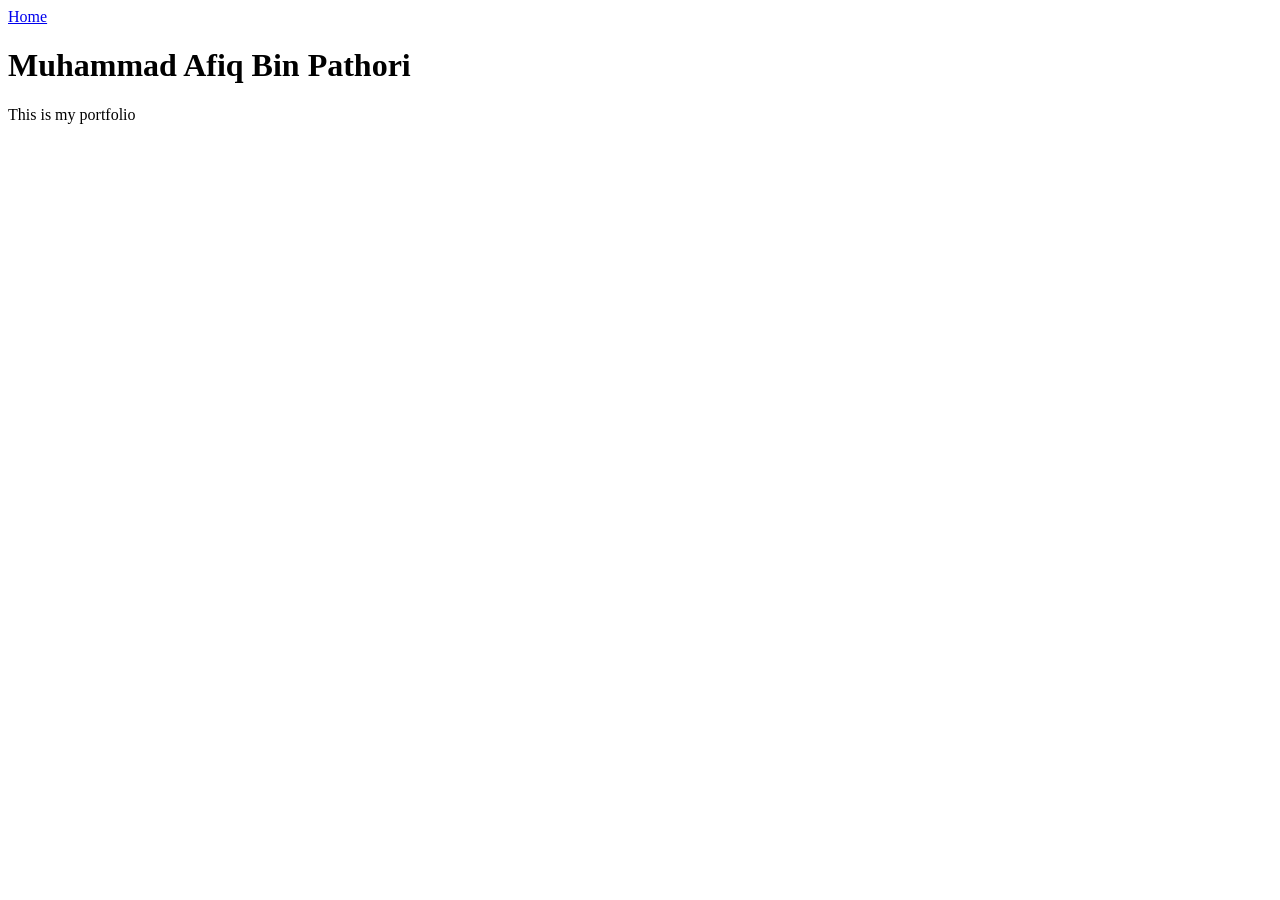
==== index.html @ 28c11ec2 "Slapping on navbar" ====
<!DOCTYPE html>
<html>
<body>
<div id="nav-placeholder"></div>

<h1>Muhammad Afiq Bin Pathori</h1>
<p>This is my portfolio</p>

	<iframe width="560" height="315" 
        src="https://www.youtube.com/embed/2Ufv7Fdk_g4" 
        title="YouTube video player" 
        frameborder="0" 
        allow="accelerometer; autoplay; clipboard-write; encrypted-media; gyroscope; picture-in-picture; web-share" 
        allowfullscreen>
    </iframe>
	
	
	<script>
    fetch('navbar.html')
        .then(response => response.text())
        .then(data => {
            document.getElementById('nav-placeholder').innerHTML = data;
            
            // Optional: Automatically highlight the current page link
            const currentPage = window.location.pathname.split("/").pop() || "index.html";
            const links = document.querySelectorAll('.island-nav a');
            links.forEach(link => {
                if (link.getAttribute('href') === currentPage) {
                    link.classList.add('active');
                }
            });
        });
	</script>

</body>
</html>
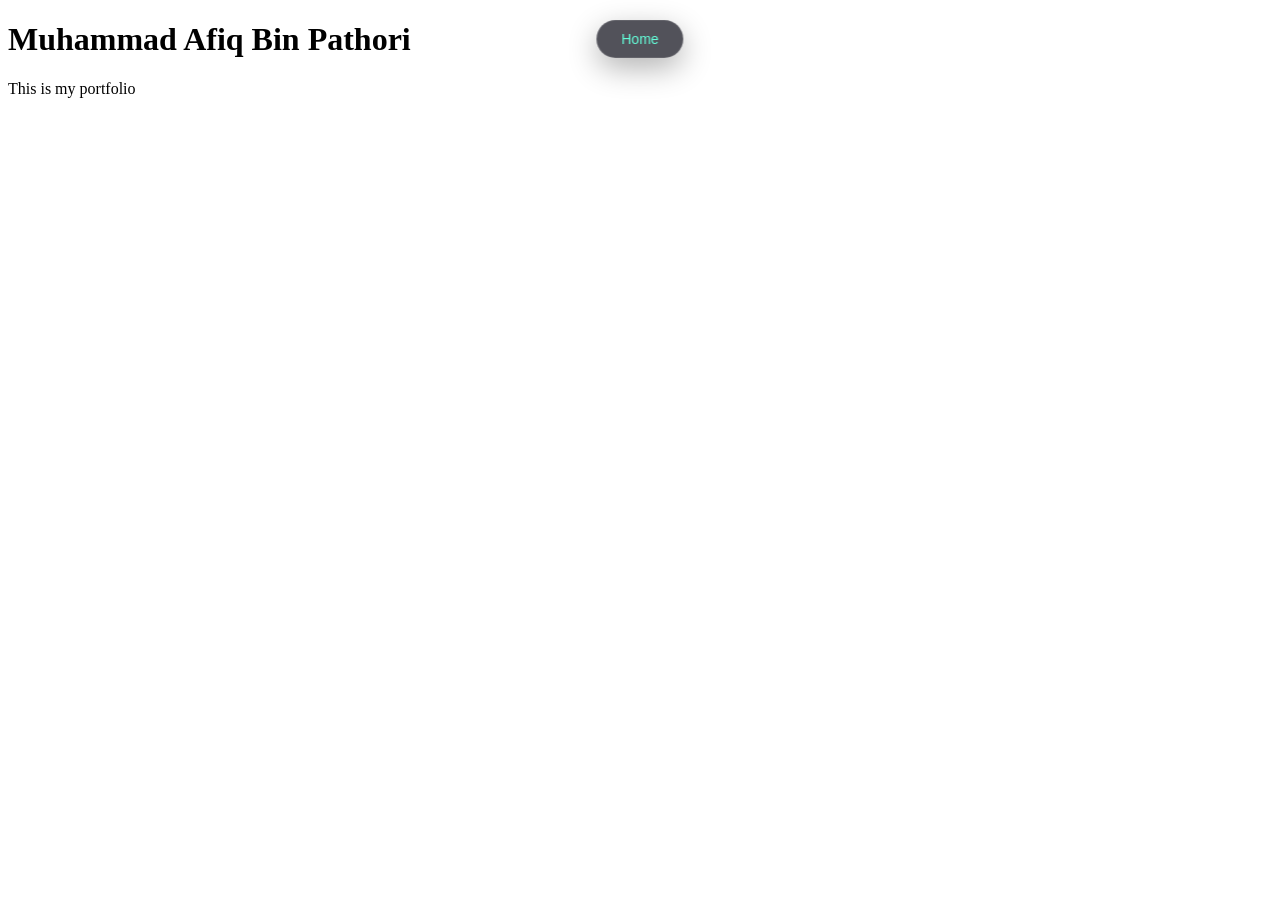
==== commit 986e7317: "Something" ====
--- a/index.html
+++ b/index.html
@@ -1,5 +1,8 @@
 <!DOCTYPE html>
 <html>
+<head>
+<link rel="stylesheet" href="navbar.css">
+</head>
 <body>
 <div id="nav-placeholder"></div>
 
--- a/navbar.css
+++ b/navbar.css
@@ -0,0 +1,33 @@
+/* The Floating Island Container */
+.island-nav {
+    position: fixed;
+    top: 20px;
+    left: 50%;
+    transform: translateX(-50%);
+    background: rgba(25, 25, 35, 0.75); /* Dark glassmorphism style */
+    backdrop-filter: blur(12px);         /* Frosted glass effect */
+    -webkit-backdrop-filter: blur(12px);
+    border: 1px solid rgba(255, 255, 255, 0.1);
+    border-radius: 50px;                 /* Pill/Island shape */
+    padding: 10px 24px;
+    display: flex;
+    gap: 20px;
+    align-items: center;
+    z-index: 1000;
+    box-shadow: 0 10px 30px rgba(0, 0, 0, 0.3);
+}
+
+/* Nav Links Styling */
+.island-nav a {
+    color: #ffffff;
+    text-decoration: none;
+    font-family: sans-serif;
+    font-size: 14px;
+    font-weight: 500;
+    transition: color 0.2s ease;
+}
+
+.island-nav a:hover, 
+.island-nav a.active {
+    color: #64ffda; /* Accent color on hover/active */
+}
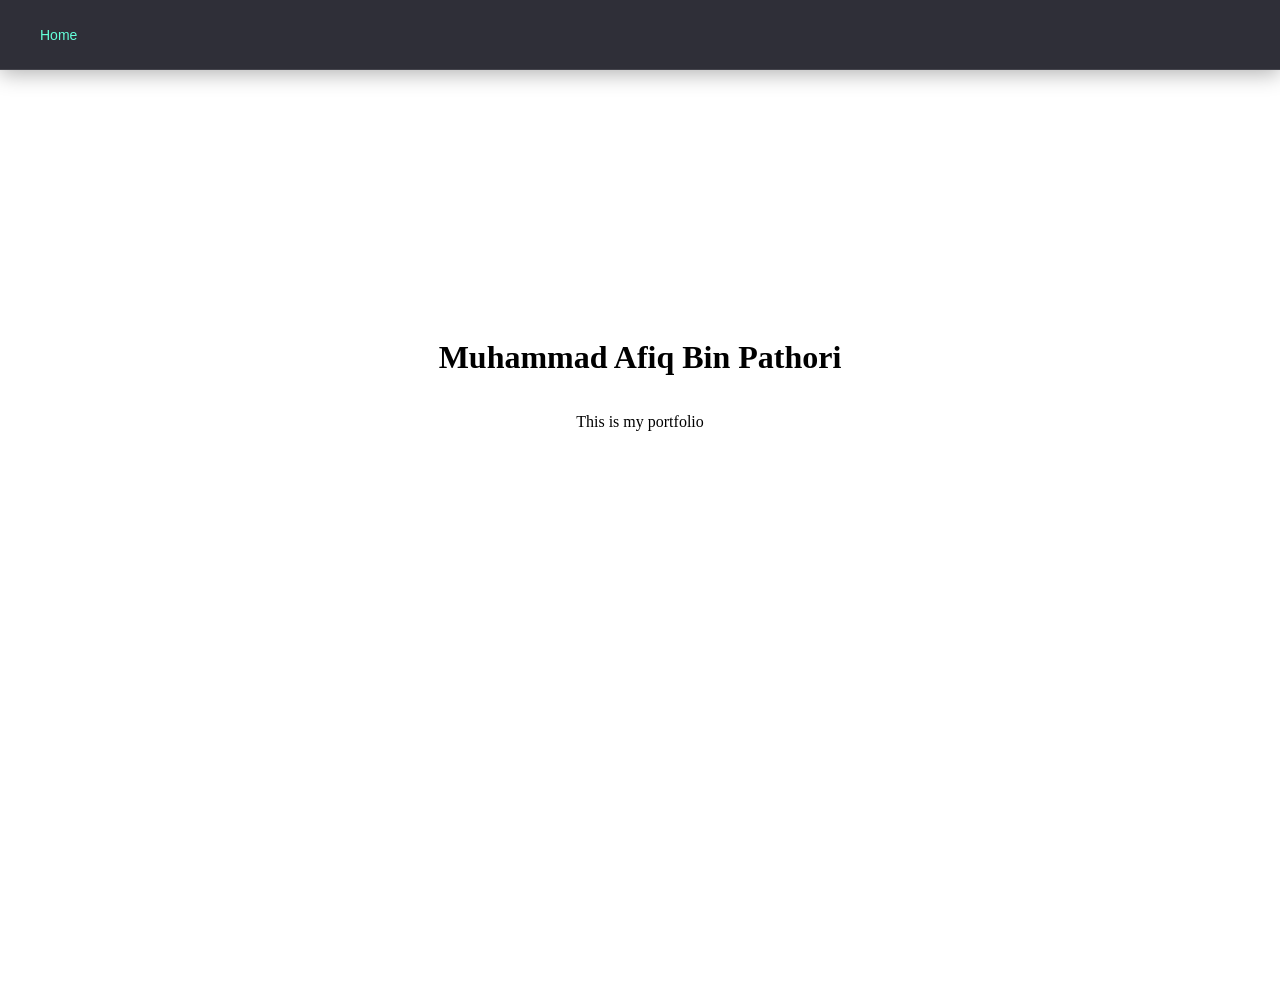
==== commit e1adc857: "Things centered" ====
--- a/index.html
+++ b/index.html
@@ -2,6 +2,19 @@
 <html>
 <head>
 <link rel="stylesheet" href="navbar.css">
+    <meta charset="UTF-8">
+    <title>Center All Content</title>
+    <style>
+        body {
+            display: flex;
+            flex-direction: column;  /* Stacks items vertically inside the body */
+            justify-content: center; /* Centers elements vertically */
+            align-items: center;     /* Centers elements horizontally */
+            text-align: center;      /* Centers inline text inside elements */
+            min-height: 100vh;       /* Makes the body span the full height of the viewport */
+            margin: 0;               /* Removes default browser spacing */
+        }
+    </style>
 </head>
 <body>
 <div id="nav-placeholder"></div>
--- a/navbar.css
+++ b/navbar.css
@@ -1,20 +1,26 @@
-/* The Floating Island Container */
+body {
+    margin: 0;
+    padding-top: 90px; /* Pushes your page content down so the fixed header doesn't overlap it */
+}
+
+/* Full-Width Top Header */
 .island-nav {
     position: fixed;
-    top: 20px;
-    left: 50%;
-    transform: translateX(-50%);
-    background: rgba(25, 25, 35, 0.75); /* Dark glassmorphism style */
-    backdrop-filter: blur(12px);         /* Frosted glass effect */
+    top: 0;
+    left: 0;
+    width: 100%;
+    height: 70px; /* Adjust height as needed */
+    background: rgba(25, 25, 35, 0.9); /* Dark background with slight transparency */
+    backdrop-filter: blur(12px);
     -webkit-backdrop-filter: blur(12px);
-    border: 1px solid rgba(255, 255, 255, 0.1);
-    border-radius: 50px;                 /* Pill/Island shape */
-    padding: 10px 24px;
+    border-bottom: 1px solid rgba(255, 255, 255, 0.1);
     display: flex;
-    gap: 20px;
+    justify-content: space-between; /* Spreads items to opposite sides */
     align-items: center;
+    padding: 0 40px; /* Space on the left and right edges */
+    box-sizing: border-box; /* Ensures padding doesn't push width past 100% */
     z-index: 1000;
-    box-shadow: 0 10px 30px rgba(0, 0, 0, 0.3);
+    box-shadow: 0 4px 20px rgba(0, 0, 0, 0.3);
 }
 
 /* Nav Links Styling */
@@ -29,5 +35,5 @@
 
 .island-nav a:hover, 
 .island-nav a.active {
-    color: #64ffda; /* Accent color on hover/active */
+    color: #64ffda; 
 }
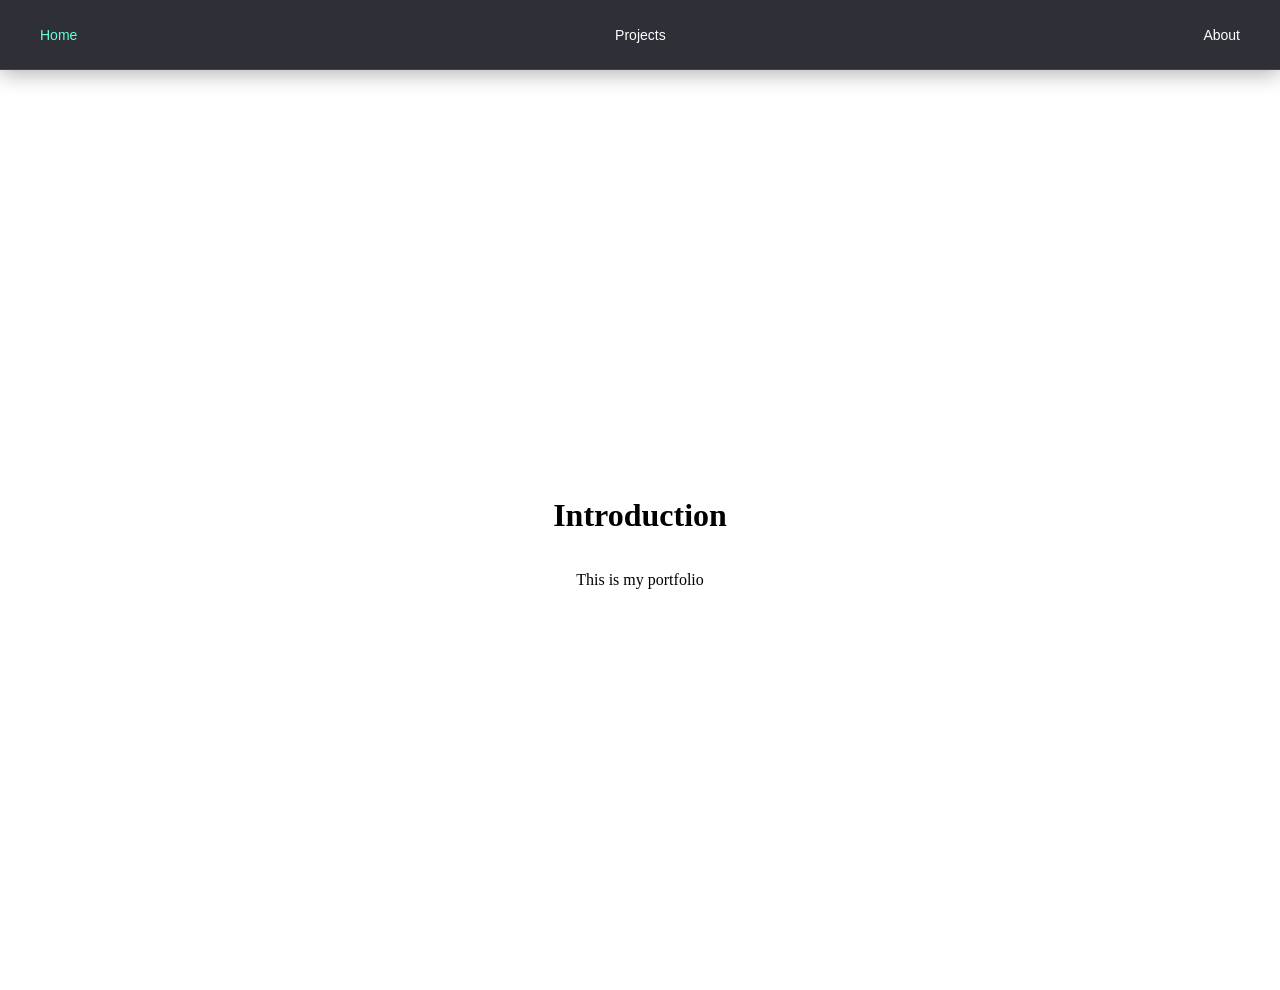
==== commit ce326fde: "More pages" ====
--- a/index.html
+++ b/index.html
@@ -19,17 +19,8 @@
 <body>
 <div id="nav-placeholder"></div>
 
-<h1>Muhammad Afiq Bin Pathori</h1>
+<h1>Introduction</h1>
 <p>This is my portfolio</p>
-
-	<iframe width="560" height="315" 
-        src="https://www.youtube.com/embed/2Ufv7Fdk_g4" 
-        title="YouTube video player" 
-        frameborder="0" 
-        allow="accelerometer; autoplay; clipboard-write; encrypted-media; gyroscope; picture-in-picture; web-share" 
-        allowfullscreen>
-    </iframe>
-	
 	
 	<script>
     fetch('navbar.html')
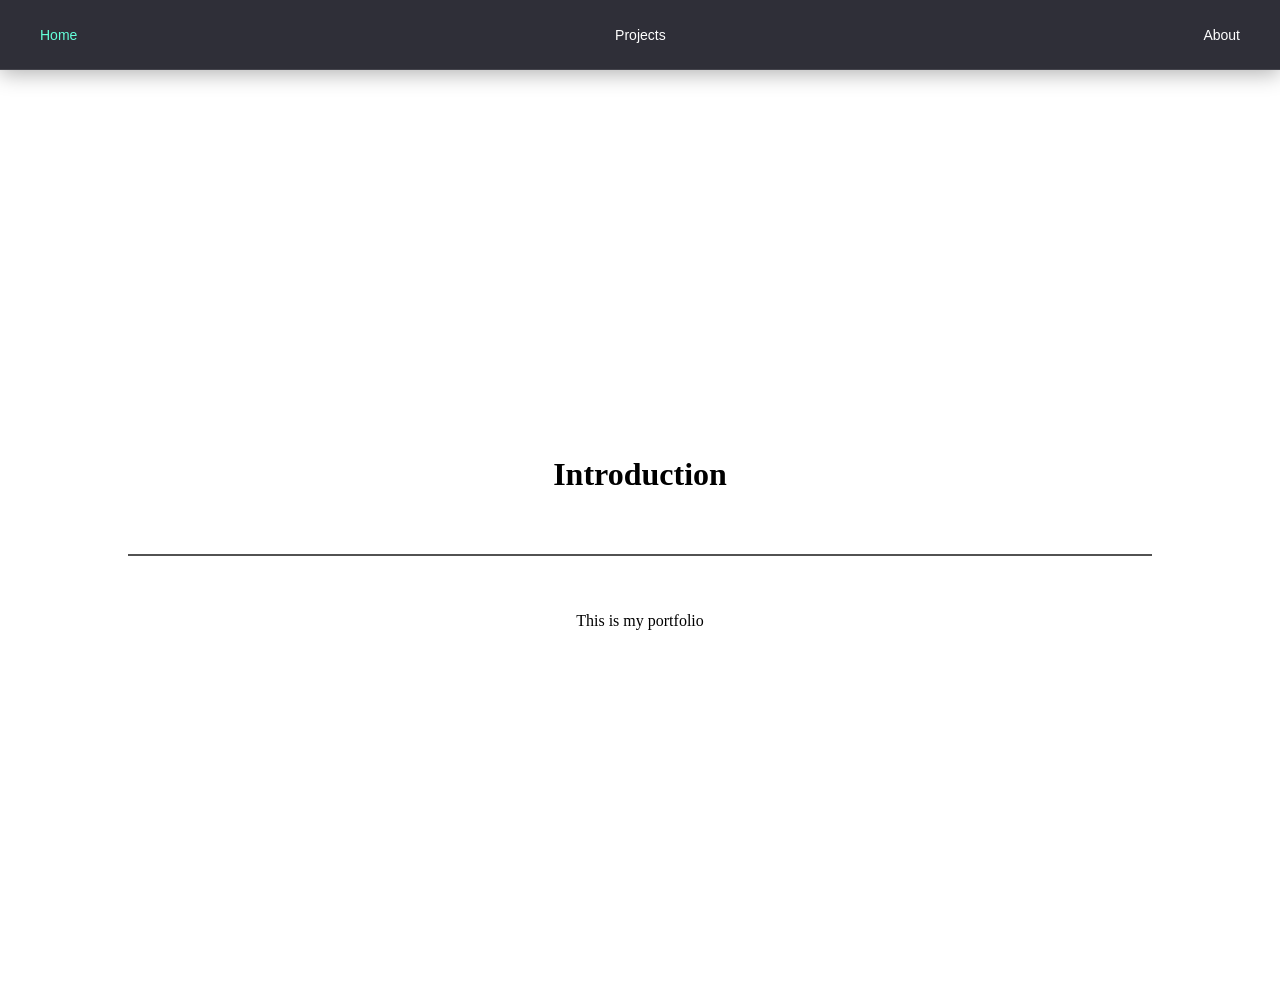
==== commit 247b2148: "Moar pages" ====
--- a/index.html
+++ b/index.html
@@ -2,8 +2,9 @@
 <html>
 <head>
 <link rel="stylesheet" href="navbar.css">
+<link rel="stylesheet" href="style.css">
     <meta charset="UTF-8">
-    <title>Center All Content</title>
+    <title>MdAfiq2001's Portfolio</title>
     <style>
         body {
             display: flex;
@@ -20,6 +21,7 @@
 <div id="nav-placeholder"></div>
 
 <h1>Introduction</h1>
+<hr>
 <p>This is my portfolio</p>
 	
 	<script>
--- a/style.css
+++ b/style.css
@@ -0,0 +1,9 @@
+hr {
+    border: none;              /* Removes the default 3D browser border */
+    height: 2px;               /* Controls the thickness of the line */
+    background-color: #525252; /* Sets your custom color */
+    margin: 40px 0;            /* Adds breathing room above and below the line */
+    width: 80%;                /* Optional: Makes it narrower than the full screen */
+    margin-left: auto;         /* Centers it if you give it a custom width */
+    margin-right: auto;
+}
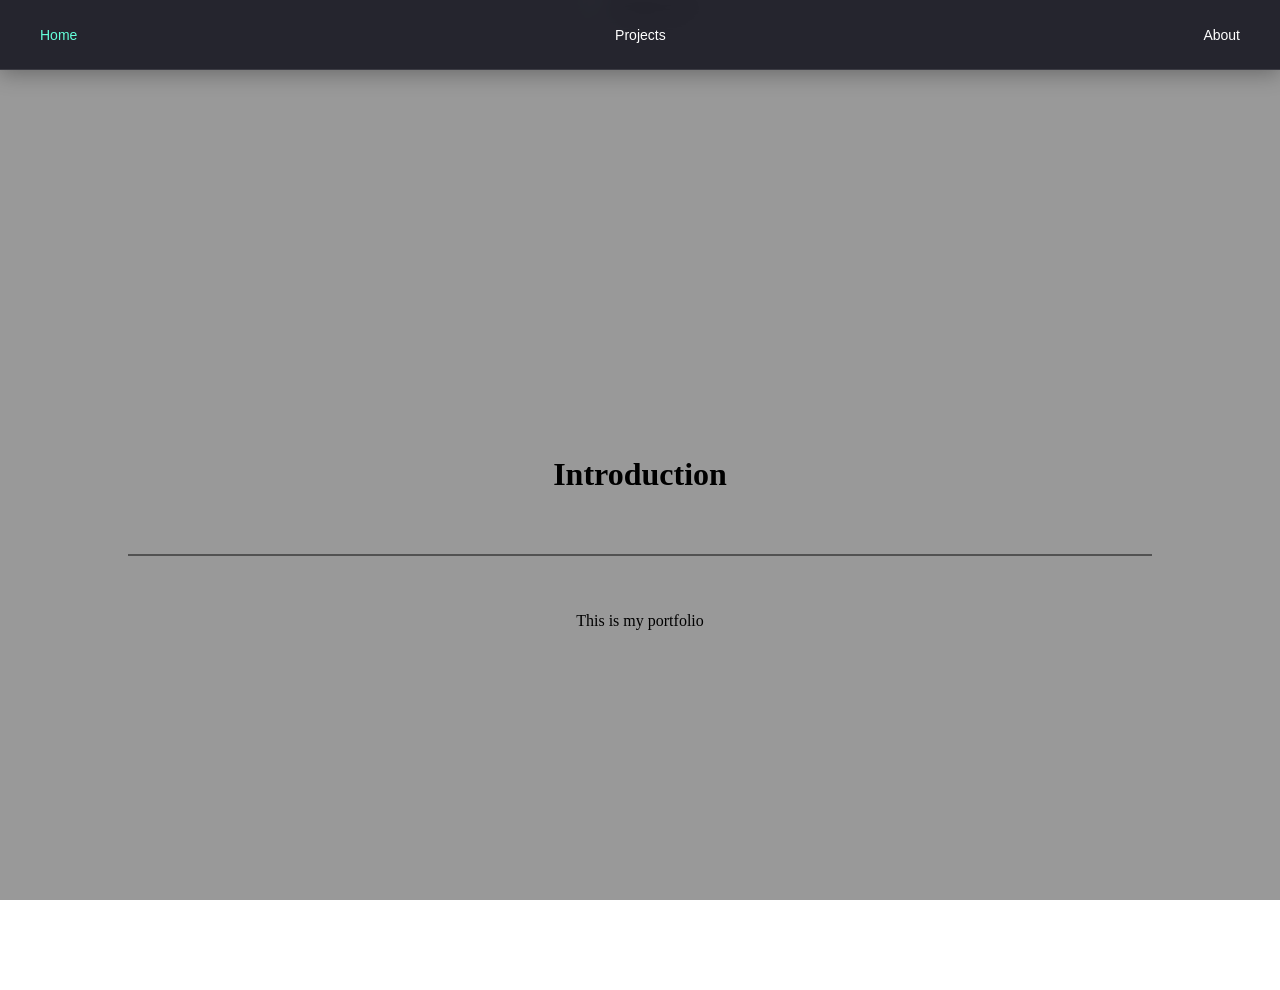
==== commit 7e958040: "Try at blurring background" ====
--- a/index.html
+++ b/index.html
@@ -18,11 +18,16 @@
     </style>
 </head>
 <body>
-<div id="nav-placeholder"></div>
 
-<h1>Introduction</h1>
-<hr>
-<p>This is my portfolio</p>
+	<div id="nav-placeholder"></div>
+
+	<div class="parallax-bg">
+        <img src="your-image-filename.jpg" alt="Background">
+        <div class="parallax-overlay"></div>
+    </div>
+	<h1>Introduction</h1>
+	<hr>
+	<p>This is my portfolio</p>
 	
 	<script>
     fetch('navbar.html')
--- a/style.css
+++ b/style.css
@@ -6,4 +6,35 @@
     width: 80%;                /* Optional: Makes it narrower than the full screen */
     margin-left: auto;         /* Centers it if you give it a custom width */
     margin-right: auto;
+}
+
+/* The Parallax Background Container */
+.parallax-bg {
+    position: fixed;
+    top: 0;
+    left: 0;
+    width: 100vw;
+    height: 100vh;
+    z-index: -99; /* Pushes the background behind all your content */
+    overflow: hidden;
+}
+
+/* The actual image with the blur effect */
+.parallax-bg img {
+    width: 100%;
+    height: 100%;
+    object-fit: cover; /* Ensures the image covers the screen without distorting */
+    filter: blur(8px); /* Adjust the pixel strength of the blur here */
+    transform: scale(1.1); /* Slightly scales up the image to hide blurred edge artifacts */
+}
+
+/* Optional overlay to darken or tint the background for better text readability */
+.parallax-overlay {
+    position: absolute;
+    top: 0;
+    left: 0;
+    width: 100%;
+    height: 100%;
+    background: rgba(0, 0, 0, 0.4); /* Adjust opacity for darkness */
+    z-index: -98;
 }
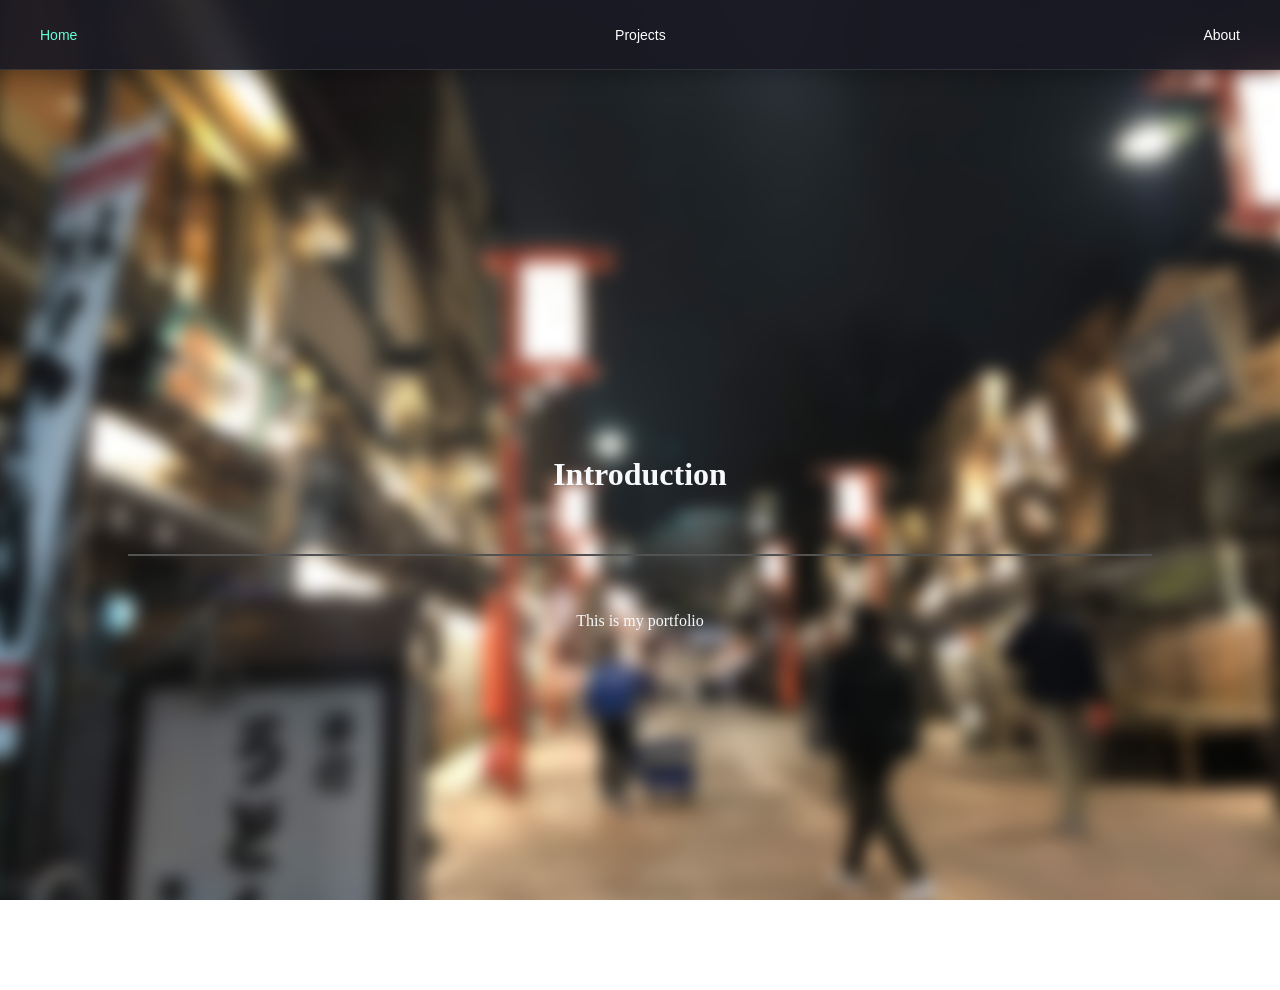
==== commit 0193f89a: "Backgrounds added" ====
--- a/index.html
+++ b/index.html
@@ -14,6 +14,7 @@
             text-align: center;      /* Centers inline text inside elements */
             min-height: 100vh;       /* Makes the body span the full height of the viewport */
             margin: 0;               /* Removes default browser spacing */
+			color: #F8F9FA;
         }
     </style>
 </head>
@@ -22,7 +23,7 @@
 	<div id="nav-placeholder"></div>
 
 	<div class="parallax-bg">
-        <img src="your-image-filename.jpg" alt="Background">
+        <img src="backgrounds/asakusa.jpg" alt="Background">
         <div class="parallax-overlay"></div>
     </div>
 	<h1>Introduction</h1>
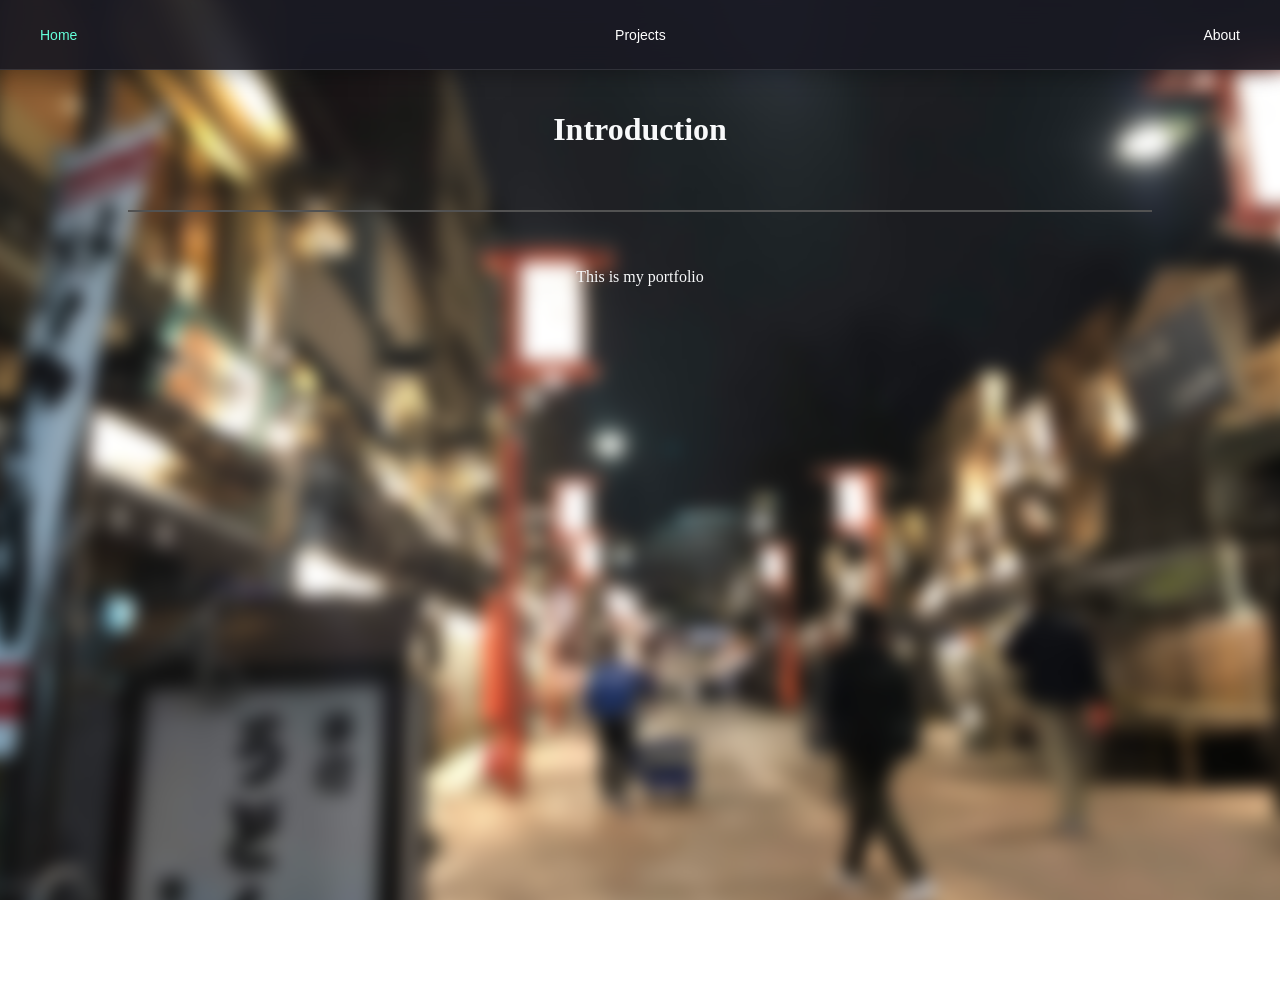
==== commit 1a828e42: "Boring ass stuff" ====
--- a/index.html
+++ b/index.html
@@ -9,7 +9,7 @@
         body {
             display: flex;
             flex-direction: column;  /* Stacks items vertically inside the body */
-            justify-content: center; /* Centers elements vertically */
+            /*justify-content: center;  Centers elements vertically */
             align-items: center;     /* Centers elements horizontally */
             text-align: center;      /* Centers inline text inside elements */
             min-height: 100vh;       /* Makes the body span the full height of the viewport */
